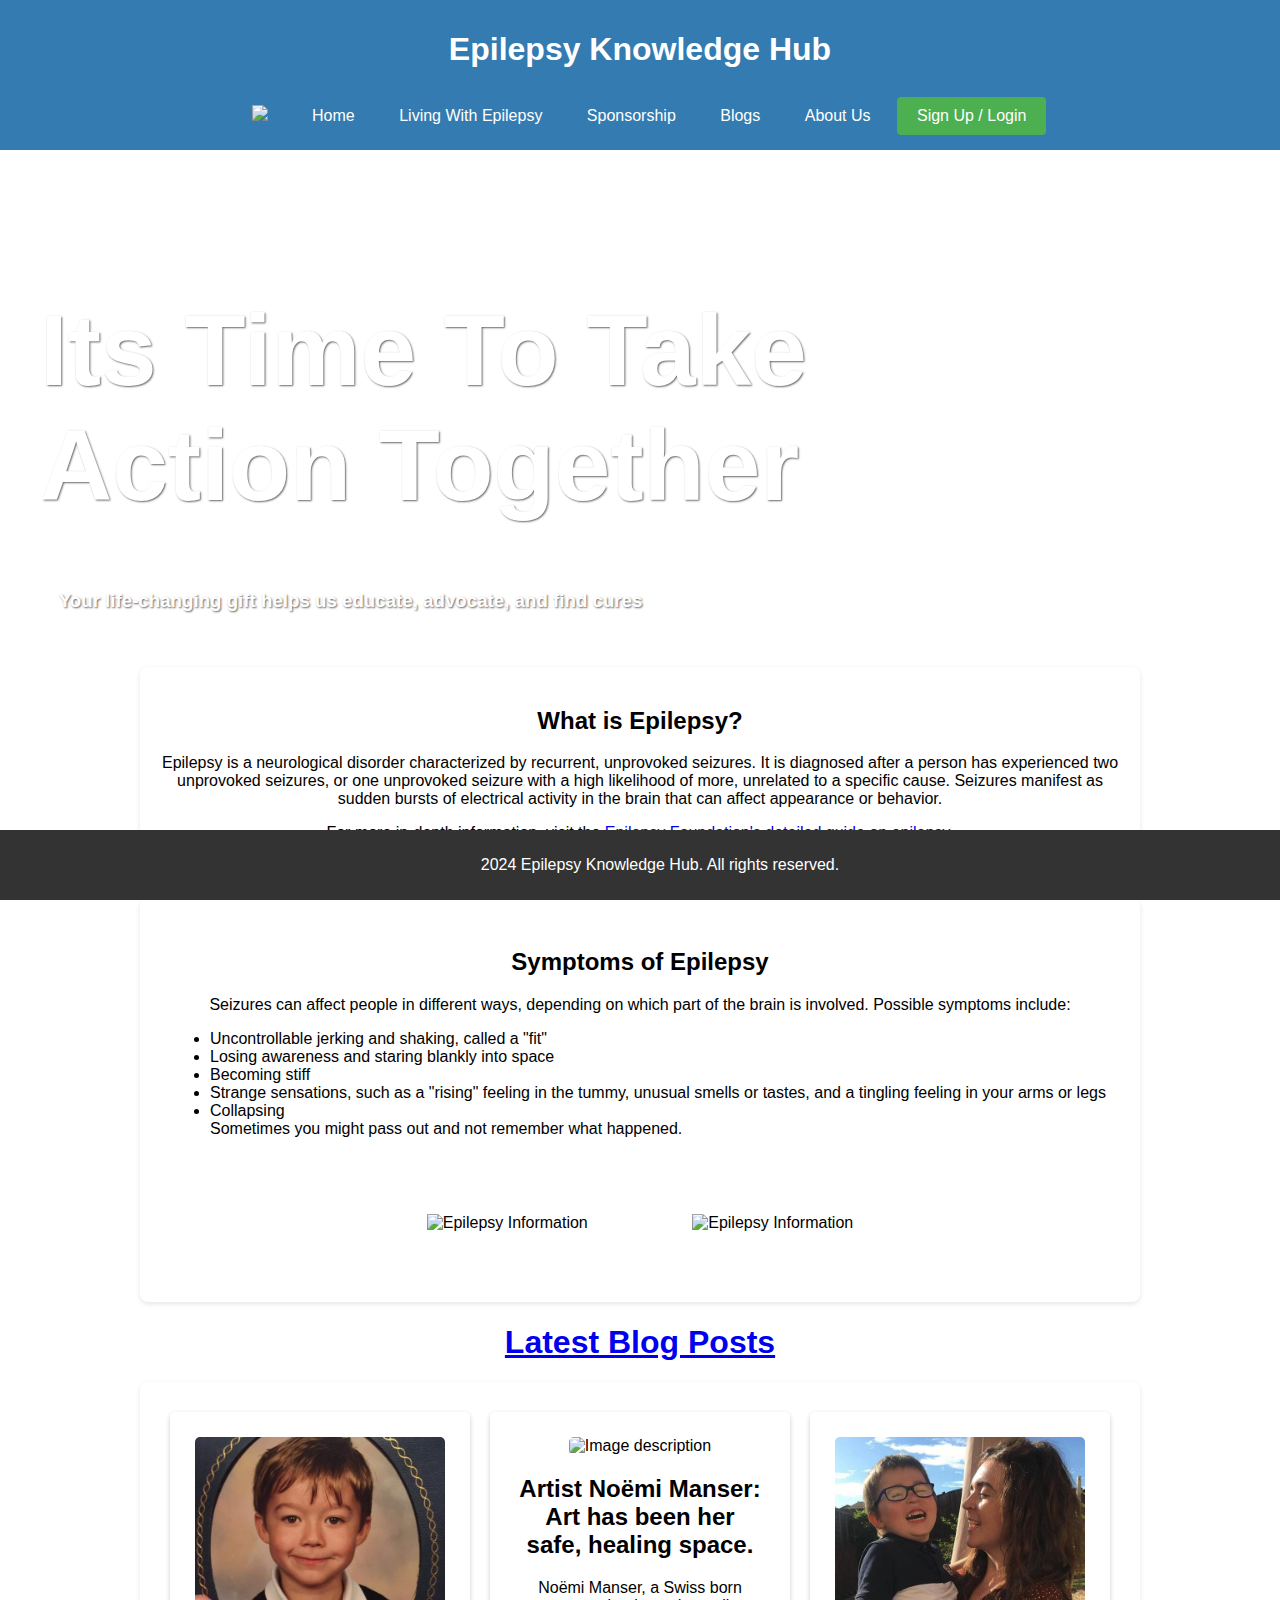
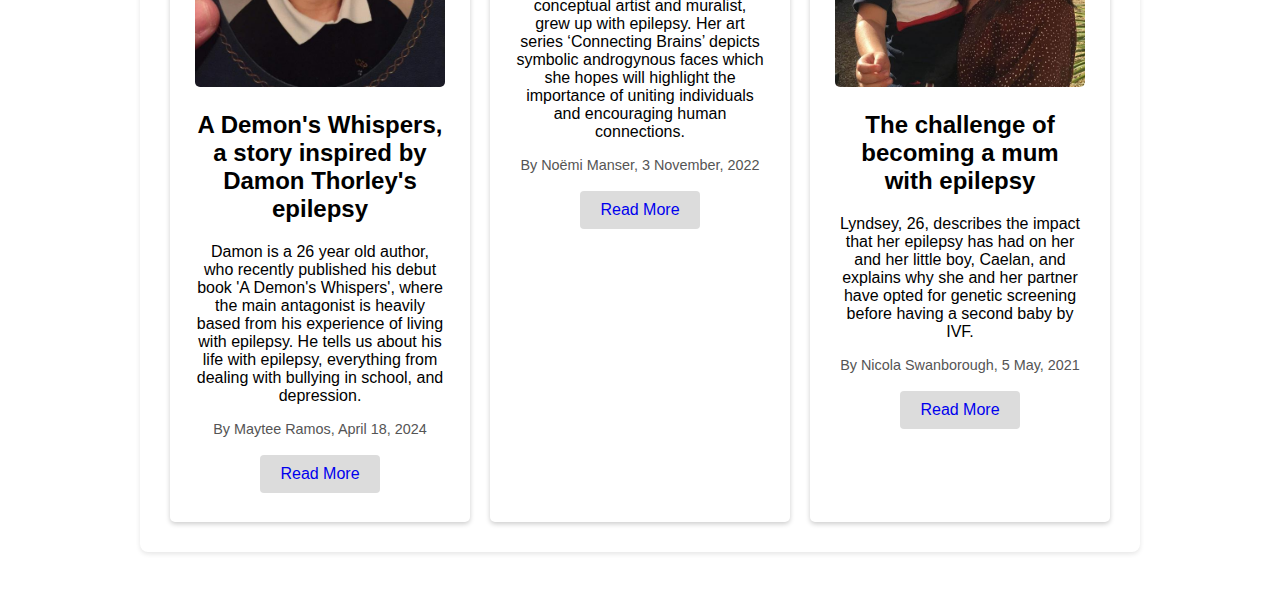
==== index.html @ 4c8acbc4 "Update index.html" ====
<!--Your HTML code here-->
<!DOCTYPE html>
<html lang="en">
<head>
    <meta charset="UTF-8">
    <meta name="viewport" content="width=device-width, initial-scale=1.0">
    <title>Epilepsy Knowledge Hub</title>
    <link rel="stylesheet" href="./css/main.css">
</head>
<body>
    <header>
        <h1>Epilepsy Knowledge Hub</h1>
        <nav>
            <div><a href="index.html"><img cls="img-logo" src="./img/logo.jpg" /></a></div>
            <div><a class="nav-link" href="index.html">Home</a></div>
            <div><a class="nav-link" href="epilepsy.html">Living With Epilepsy</a></div>
            <div><a class="nav-link" href="sponsor.html">Sponsorship</a></div>
            <div><a class="nav-link" href="blogs.html">Blogs</a></div>
            <div><a class="nav-link" href="about-us.html">About Us</a></div>
            <button id="modalBtn">Sign Up / Login</button>
        </nav>
    </header>
    <main>
        <div id="myModal" class="modal">
            <div class="modal-content">
                <span class="close">&times;</span>

                <form id="registerForm" style="display:none;">
                    <h2>Sign Up</h2>
                    <input type="text" placeholder="Name" name="name" required>
                    <input type="email" placeholder="Email" name="email" required>
                    <input type="password" placeholder="Password" name="password" required>
                    <input type="submit" value="Sign Up">
                </form>

                <form id="loginForm">
                    <h2>Login</h2>
                    <input type="email" placeholder="Email" name="email" required>
                    <input type="password" placeholder="Password" name="password" required>
                    <input type="submit" value="Login">
                </form>

                <p id="formToggle">Don't have an account? <a href="#" id="toggleLink">Sign up here</a></p>
            </div>

        </div>
        <div class="image-header">
            <br /><br />
            <h1 class="text-header">Its Time To Take&emsp;&emsp;&emsp; Action Together</h1>
            <h3> &emsp;Your life-changing gift helps us educate, advocate, and find cures</h3>
            <br />
            <br />
        </div>
        <section id="what-is-epilepsy" class="epilepsy-section">
            <h2>What is Epilepsy?</h2>
            <p>Epilepsy is a neurological disorder characterized by recurrent, unprovoked seizures. It is diagnosed after a person has experienced two unprovoked seizures, or one unprovoked seizure with a high likelihood of more, unrelated to a specific cause. Seizures manifest as sudden bursts of electrical activity in the brain that can affect appearance or behavior.</p>
            <p>For more in-depth information, visit the <a href="https://www.epilepsy.com/what-is-epilepsy">Epilepsy Foundation's detailed guide on epilepsy</a>.</p>
        </section>
        <section id="epilepsy-reports">
            <div class="content-wrapper">
                <div class="text-content">
                    <h2>Symptoms of Epilepsy</h2>
                    <p>
                        Seizures can affect people in different ways, depending on which part of the brain is involved.
                        Possible symptoms include:
                        <ul class="list-item">
                            <li>Uncontrollable jerking and shaking, called a "fit"</li>
                            <li>Losing awareness and staring blankly into space</li>
                            <li>Becoming stiff</li>
                            <li>Strange sensations, such as a "rising" feeling in the tummy, unusual smells or tastes, and a tingling feeling in your arms or legs</li>
                            <li>Collapsing</li>
                            Sometimes you might pass out and not remember what happened.
                        </ul>
                    </p>
                </div>
                <div class="index-image">
                    <img src="./img/index1.jpg" alt="Epilepsy Information" />
                    <img src="./img/index2.jpg" alt="Epilepsy Information" />
                </div>
            </div>
        </section>
        <h1><a href="blogs.html">Latest Blog Posts</a></h1>
        <section class="blog-posts">
            <article class="blog-post">
                <img src="./img/blog1.jpg" alt="Image description">
                <h2>A Demon's Whispers, a story inspired by Damon Thorley's epilepsy</h2>
                <p>Damon is a 26 year old author, who recently published his debut book 'A Demon's Whispers', where the main antagonist is heavily based from his experience of living with epilepsy. He tells us about his life with epilepsy, everything from dealing with bullying in school, and depression.</p>
                <p class="author">By Maytee Ramos, April 18, 2024</p>
                <button class="read-more"><a href="blog1.html"> Read More </a></button>
            </article>
            <article class="blog-post">
                <img src="./img/blog4.jpg" alt="Image description">
                <h2>Artist Noëmi Manser: Art has been her safe, healing space.</h2>
                <p>Noëmi Manser, a Swiss born conceptual artist and muralist, grew up with epilepsy. Her art series ‘Connecting Brains’ depicts symbolic androgynous faces which she hopes will highlight the importance of uniting individuals and encouraging human connections.</p>
                <p class="author">By Noëmi Manser, 3 November, 2022</p>
                <button class="read-more"><a href="#"> Read More </a></button>
            </article>
            <article class="blog-post">
                <img src="./img/blog3.jpg" alt="Image description">
                <h2>The challenge of becoming a mum with epilepsy</h2>
                <p>Lyndsey, 26, describes the impact that her epilepsy has had on her and her little boy, Caelan, and explains why she and her partner have opted for genetic screening before having a second baby by IVF.</p>
                <p class="author">By Nicola Swanborough, 5 May, 2021</p>
                <button class="read-more"><a href="#"> Read More </a></button>
            </article>
        </section>

    </main>
    <footer>
        <p>2024 Epilepsy Knowledge Hub. All rights reserved. </p>
    </footer>
    <script src="./js/main.js"></script>
</body>
</html>
---- css/main.css ----
/**
Sample css code
*/
/* Set height to 100% for body and html to enable the background image to cover the whole page: */
body,
html {
  height: 100%;
}

/*Set background image*/
.container {
  background-image: url('https://doc-10-ao-docs.googleusercontent.com/docs/securesc/ha0ro937gcuc7l7deffksulhg5h7mbp1/r085o9ungppbiokopob2sfbekae4uqbb/1537920000000/14802840322886517493/*/110cT8sl-pOiHGgj9yToPkAqAzrr-RNfb');
  height: 100%;
  background-position: center;
  background-size: cover;
}

/* Position text in the middle */
.middle {
  position: absolute;
  color: beige;
  top: 70%;
  left: 39%;
  text-align: center;
  font-size: 25px;
}

/*Set circle in unordered list*/
.middle ul {
  list-style-type: circle;
}

/*Set text inside li tag to left*/
.middle ul li {
  text-align: left !important;
}

/*Set text color for a tag inside middle class and ul>li element*/
.middle ul li a {
  color: beige;
}

/*Change text color and decoration for a tags inside middle class and ul>li element*/
.middle ul li a:hover {
  color: red;
  text-decoration: none;
}

body {
    font-family: Arial, sans-serif;
    margin: 0;
    padding: 0;
    background-image: url('background.jpg'); /* Adjust path as needed */
    background-size: cover;
    background-attachment: fixed;
}

header {
    background-color: rgba(0, 90, 156, 0.8);
    color: white;
    padding: 10px 20px;
    text-align: center;
}

nav div {
    list-style: none;
    text-align: center;
    padding: 0;
}

nav div {
    display: inline;
}

    nav div a {
        text-decoration: none;
        color: white; /* Default text color */
        padding: 15px 20px;
        display: inline-block;
    }

    nav div img {
        width: 30px;
    }

    nav div a:hover {
        color: #4CAF50; /* Color on hover */
    }

.active-nav-link {
    /* Add styles for the active state */
    background-color: #f4f4f4; /* Example background color */
    color: black; /* Example text color */
}



main {
    padding: 20px;
    text-align: center;
    background-color: rgba(255, 255, 255, 0.8);
    margin: 20px;
    border-radius: 8px;
}

.content-container {
    display: flex;
    justify-content: space-around;
    align-items: center;
    margin-top: 20px;
}

.text-content, .image-content {
    flex: 1;
    padding: 10px;
}

.image-header {
    background-image: url('home.jpg');
    background-size: cover;
    background-position: center;
    color: white;
    text-shadow: 1px 1px 2px rgba(0,0,0,0.6);
    text-align: left;
}

.text-header {
    font-size: 100px;
}

section {
    background-color: white;
    margin: auto;
    padding: 20px;
    width: 80%;
    border-radius: 8px;
    box-shadow: 0 2px 5px rgba(0,0,0,0.1);
}

footer {
    background-color: #333;
    color: white;
    text-align: center;
    padding: 10px 20px;
    position: fixed;
    bottom: 0;
    width: 100%;
}

.list-item {
    text-align: left
}

#modalBtn {
    background-color: #4CAF50;
}

button {
    border: none;
    color: white;
    padding: 10px 20px;
    text-align: center;
    text-decoration: none;
    display: inline-block;
    font-size: 16px;
    margin: 4px 2px;
    cursor: pointer;
    border-radius: 5px;
}

.content-wrapper {
    justify-content: center;
    align-items: flex-start;
    gap: 20px;
}

.index-image img {
    width: 100%;
    max-width: 450px;
    padding: 50px;
}

.image-content {
    max-width: 1100px;
}

.blog-posts {
    display: flex;
}

.blog-post {
    background-color: white;
    margin: 10px;
    padding: 25px;
    width: 300px;
    box-shadow: 0 2px 5px rgba(0,0,0,0.2);
    border-radius: 5px;
}

    .blog-post img {
        width: 100%;
        height: auto;
        border-radius: 5px;
    }

.author {
    color: #555;
    font-size: 0.9em;
    margin-top: 10px;
}

article {
    background-color: white;
    padding: 15px;
    margin-bottom: 20px;
    border-radius: 5px;
    box-shadow: 0 2px 5px rgba(0,0,0,0.2);
}

.story-section img {
    max-width: 50%;
    height: auto;
    border-radius: 5px;
    margin-top: 20px;
}

section {
    margin-bottom: 20px;
}


/*register*/
/* Modal (background) */
.modal {
    display: none;
    position: fixed;
    z-index: 1;
    left: 0;
    top: 0;
    width: 100%;
    height: 100%;
    overflow: auto;
    background-color: rgb(0,0,0);
    background-color: rgba(0,0,0,0.4);
}

/* Modal Content/Box */
.modal-content {
    background-color: #fefefe;
    margin: 15% auto;
    padding: 20px;
    border: 1px solid #888;
    width: 80%;
}

/* The Close Button */
.close {
    color: #aaa;
    float: right;
    font-size: 28px;
    font-weight: bold;
}

    .close:hover,
    .close:focus {
        color: black;
        text-decoration: none;
        cursor: pointer;
    }

/* Add styles for form fields and submit button */
input[type=text], input[type=email], input[type=password] {
    width: 100%;
    padding: 12px 20px;
    margin: 8px 0;
    display: inline-block;
    border: 1px solid #ccc;
    box-sizing: border-box;
}

input[type=submit] {
    background-color: #4CAF50;
    color: white;
    padding: 14px 20px;
    margin: 8px 0;
    border: none;
    cursor: pointer;
    width: 100%;
}

    input[type=submit]:hover {
        opacity: 0.8;
    }

/*sponsor*/
#aca-coverage img {
    width: inherit;
}


/* blogs comments*/
#comments-section {
    padding: 20px;
    background-color: #f9f9f9;
    border-radius: 8px;
}

#comments-list {
    list-style-type: none;
    padding: 0;
}

    #comments-list li {
        background-color: white;
        margin: 8px 0;
        padding: 10px;
        border-radius: 4px;
        border: 1px solid #ccc;
    }

#add-comment-form {
    margin-top: 20px;
}

input, textarea {
    width: 100%;
    padding: 8px;
    margin-top: 5px;
    box-sizing: border-box; /* Includes padding and border in the element's total width and height */
}

button {
    padding: 10px 20px;
    background-color: gainsboro;
    color: white;
    border: none;
    border-radius: 4px;
    cursor: pointer;
}

    button a {
        text-decoration: none;
    }

    button:hover {
        background-color: darkgray;
    }


.edit-btn, .delete-btn {
    margin-left: 10px;
    padding: 5px 10px;
    border: none;
    border-radius: 5px;
    cursor: pointer;
}

.edit-btn {
    background-color: #4CAF50; /* Green background for edit */
    color: white;
}

    .edit-btn:hover {
        background-color: #45a049; /* Darker green on hover */
    }

.delete-btn {
    background-color: #f44336; /* Red background for delete */
    color: white;
}

    .delete-btn:hover {
        background-color: #d32f2f; /* Darker red on hover */
    }


/* Tablet styles (Devices with width from 768px to 1023px) */
@media (max-width: 1023px) {
    .modal-content {
        width: 70%; /* Slightly smaller modal on tablets */
    }

    .main-content {
        grid-template-columns: repeat(2, 1fr); /* Fewer columns on tablets */
    }

    .footer {
        flex-direction: column;
    }

    .blog-posts {
        display: block;
        padding: 0px;
        width: fit-content;
    }
}
/* Mobile styles (Devices with width up to 767px) */
@media (max-width: 767px) {


    .text-header {
        font-size: 55px;
    }

    .index-image img {
        padding: 0px;
    }

    h3 {
        text-align: center;
    }

    .blog-posts {
        display: block;
        padding: 0px;
        width: fit-content;
    }

    main {
        padding: 0;
        margin: 0;
    }

    .content-container {
        display: block;
        justify-content: space-around;
        align-items: center;
        margin-top: 20px;
    }
}
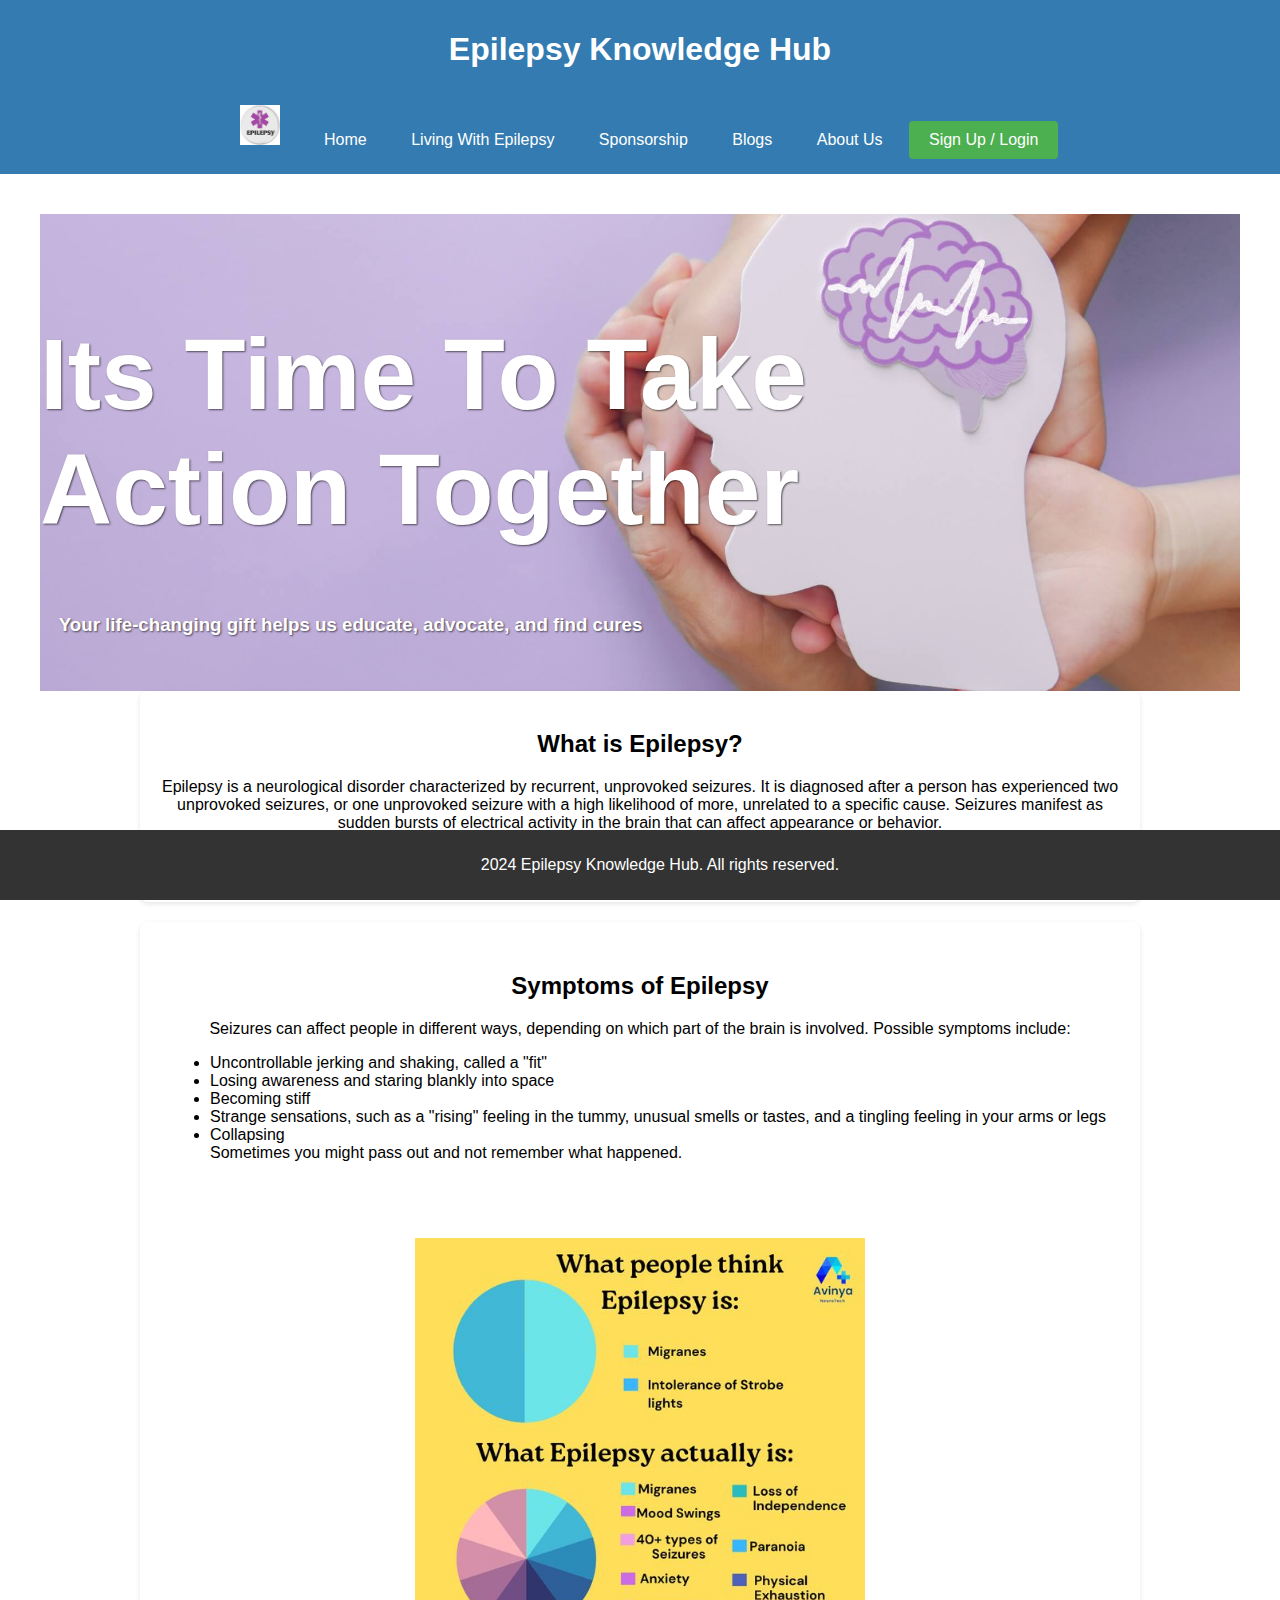
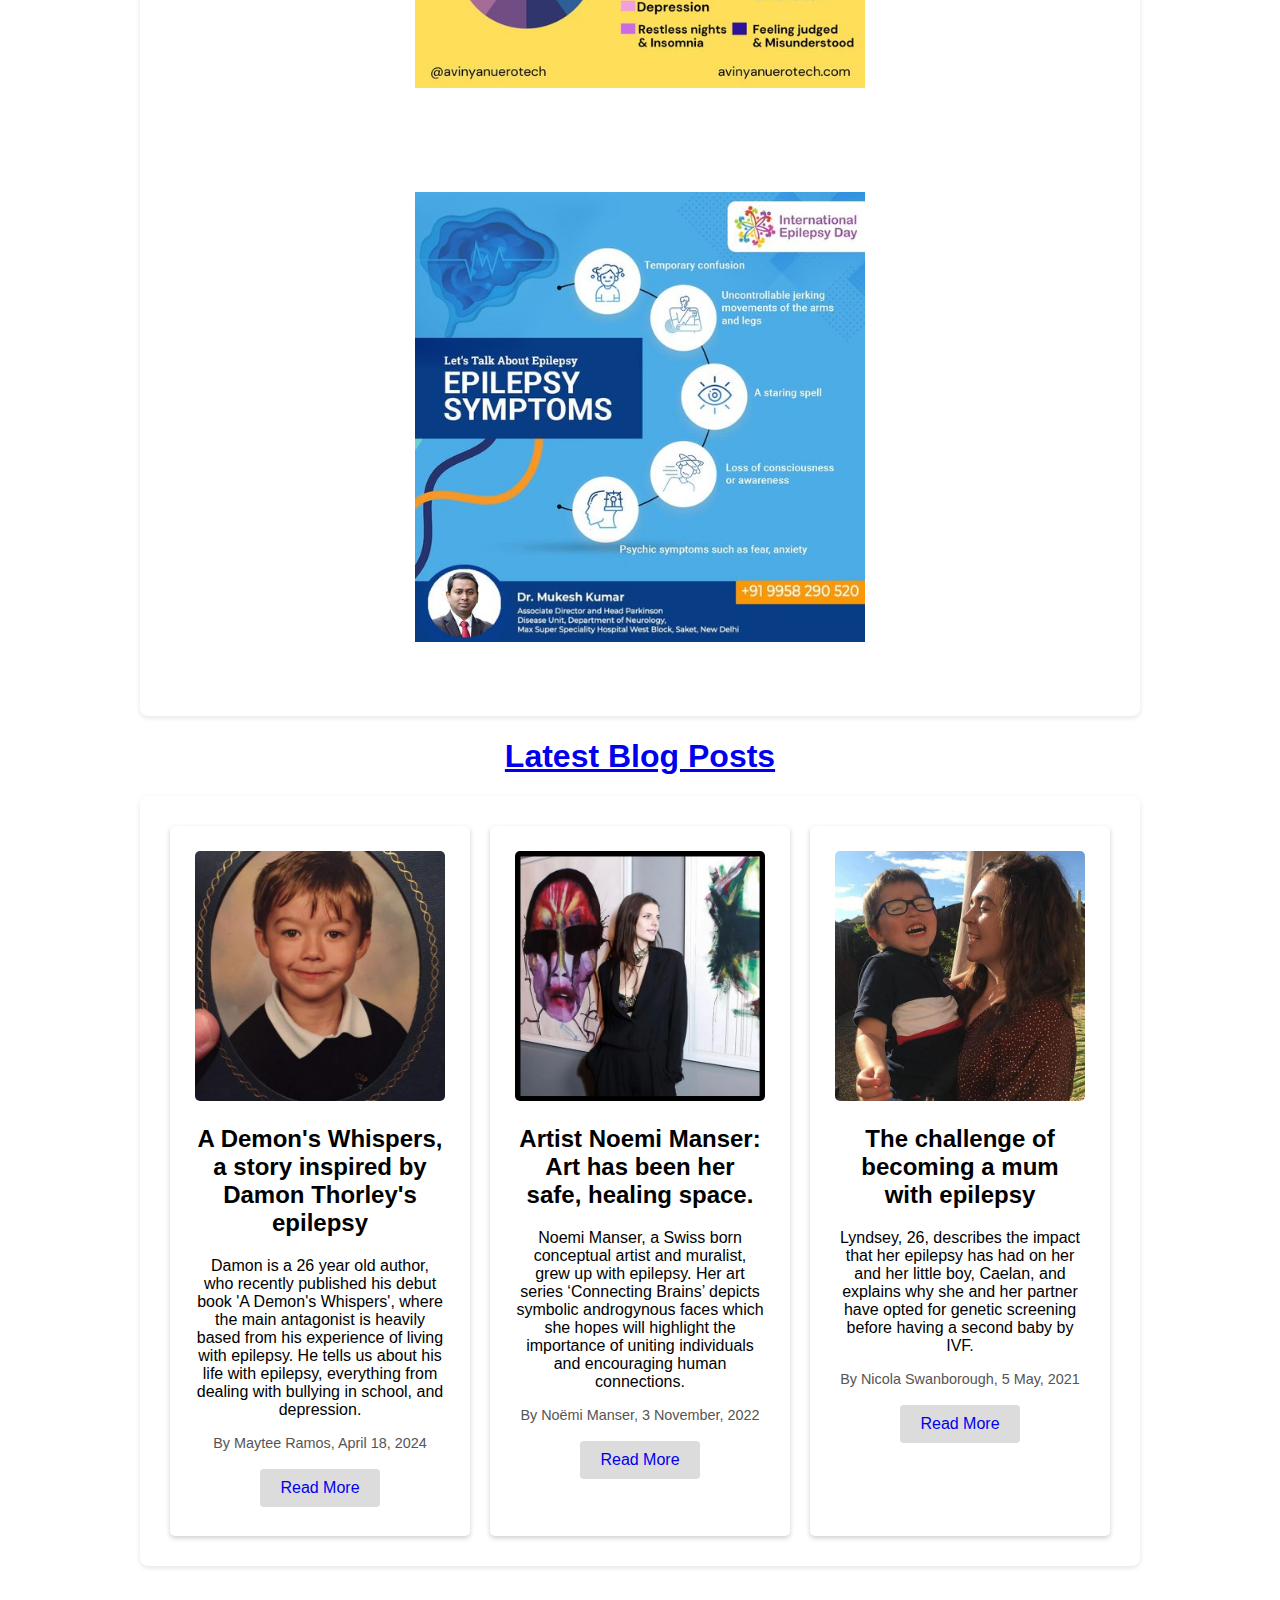
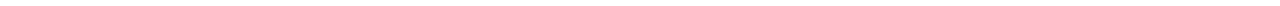
==== commit 78a30c67: "Update index.html" ====
--- a/index.html
+++ b/index.html
@@ -90,8 +90,8 @@
             </article>
             <article class="blog-post">
                 <img src="./img/blog4.jpg" alt="Image description">
-                <h2>Artist Noëmi Manser: Art has been her safe, healing space.</h2>
-                <p>Noëmi Manser, a Swiss born conceptual artist and muralist, grew up with epilepsy. Her art series ‘Connecting Brains’ depicts symbolic androgynous faces which she hopes will highlight the importance of uniting individuals and encouraging human connections.</p>
+                <h2>Artist Noemi Manser: Art has been her safe, healing space.</h2>
+                <p>Noemi Manser, a Swiss born conceptual artist and muralist, grew up with epilepsy. Her art series ‘Connecting Brains’ depicts symbolic androgynous faces which she hopes will highlight the importance of uniting individuals and encouraging human connections.</p>
                 <p class="author">By Noëmi Manser, 3 November, 2022</p>
                 <button class="read-more"><a href="#"> Read More </a></button>
             </article>
--- a/css/main.css
+++ b/css/main.css
@@ -80,7 +80,7 @@
     }
 
     nav div img {
-        width: 30px;
+        width: 40px;
     }
 
     nav div a:hover {
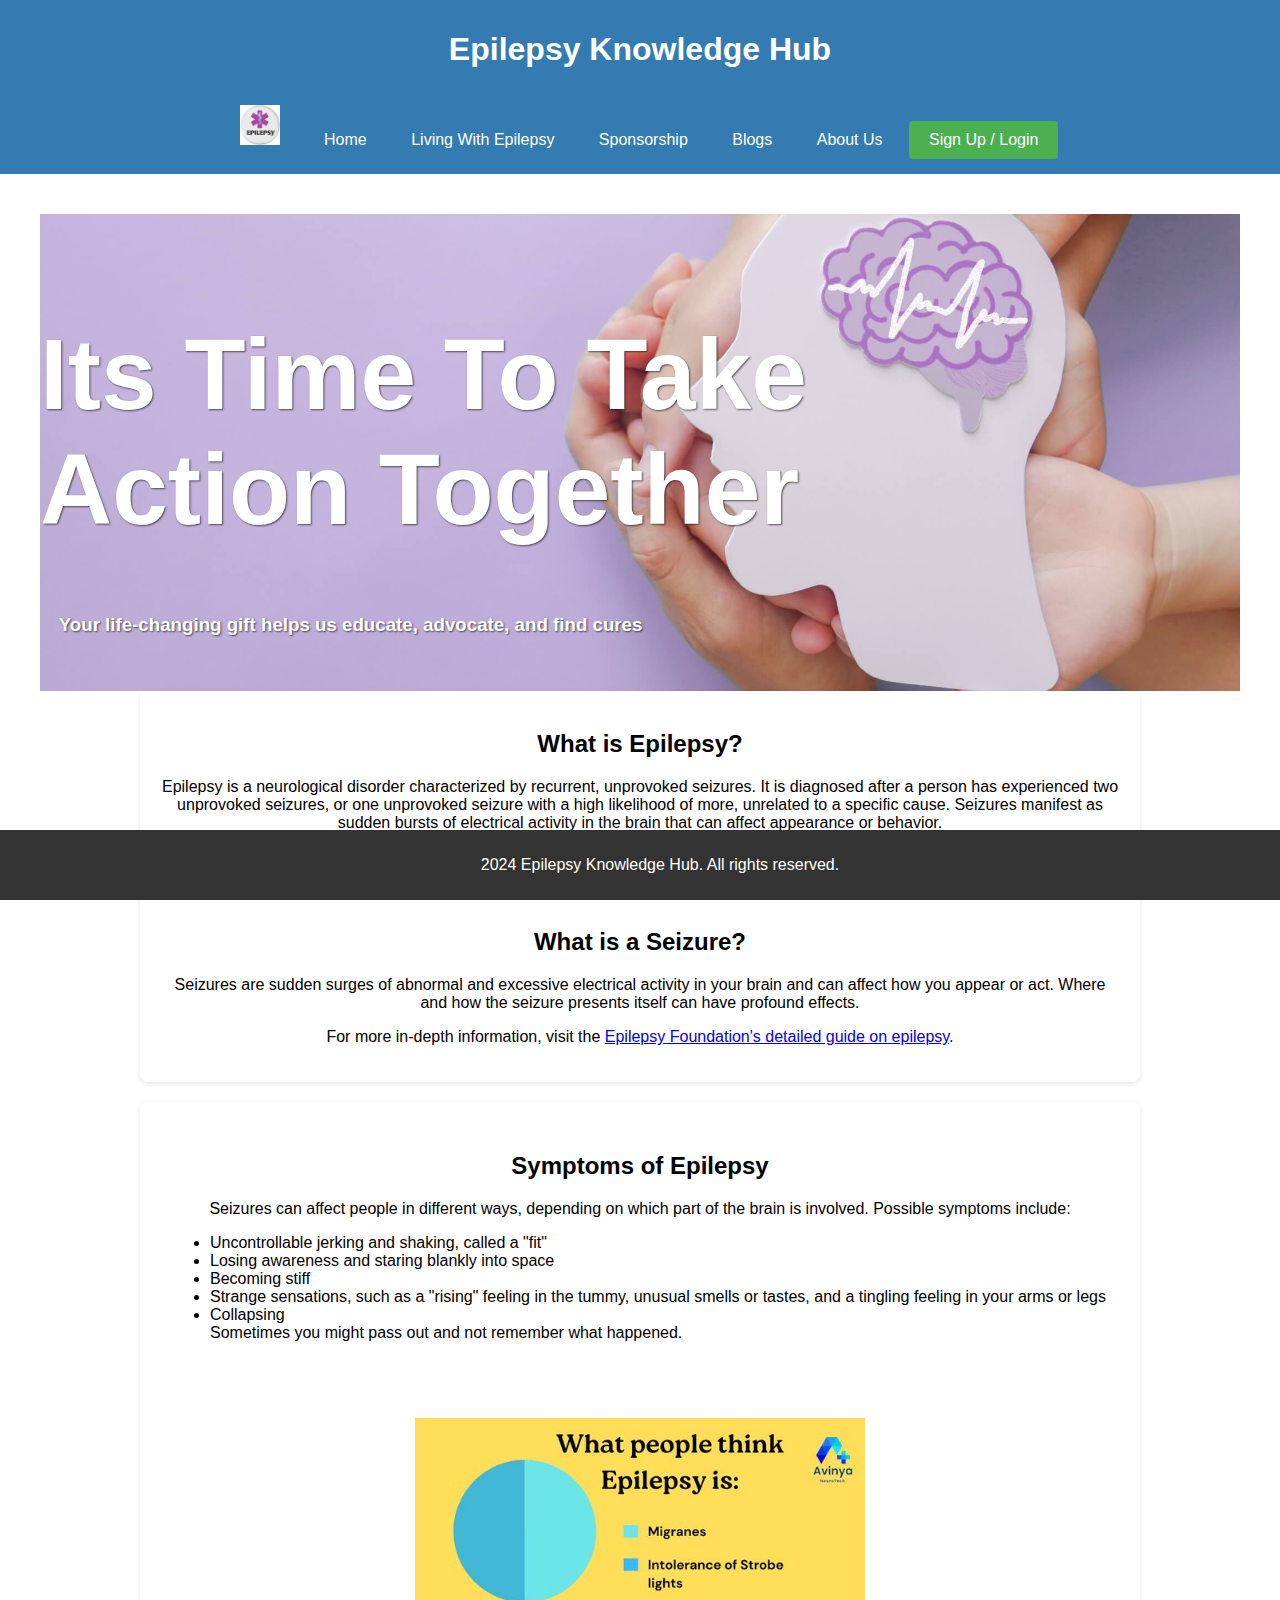
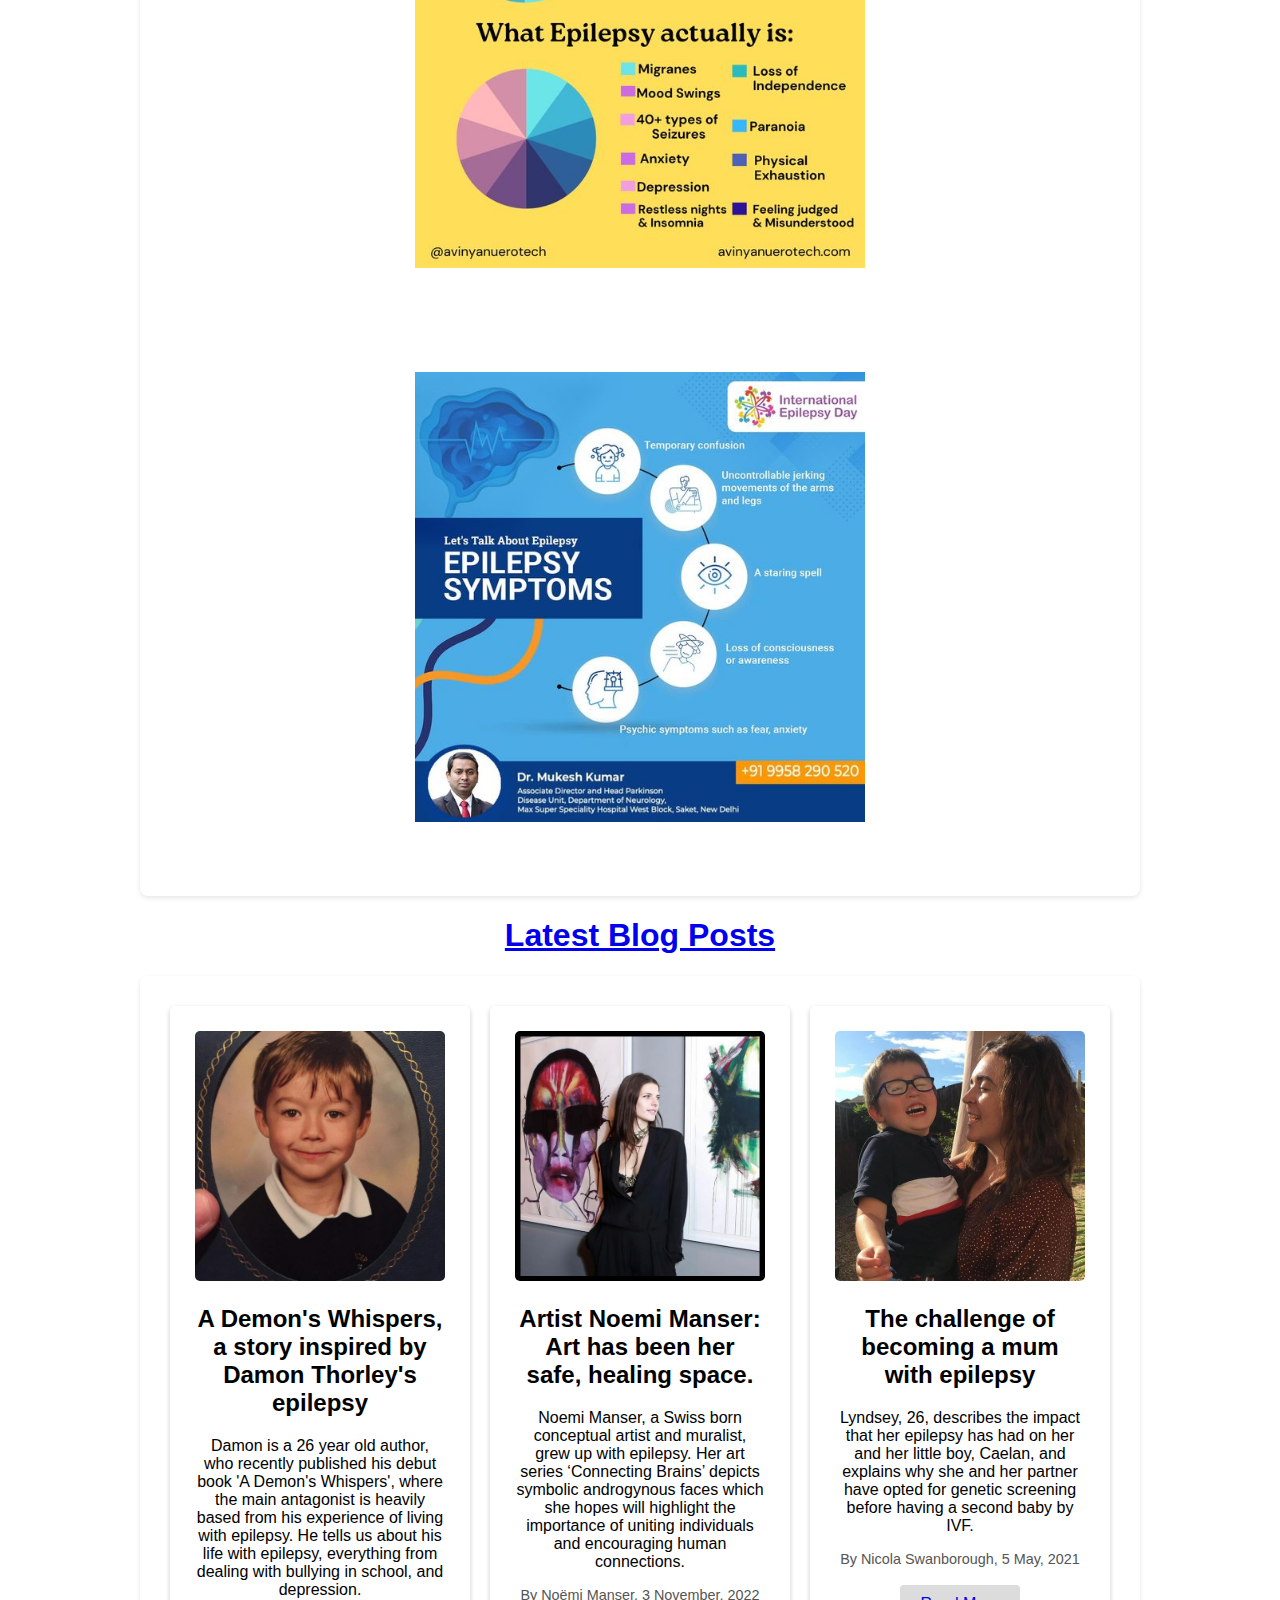
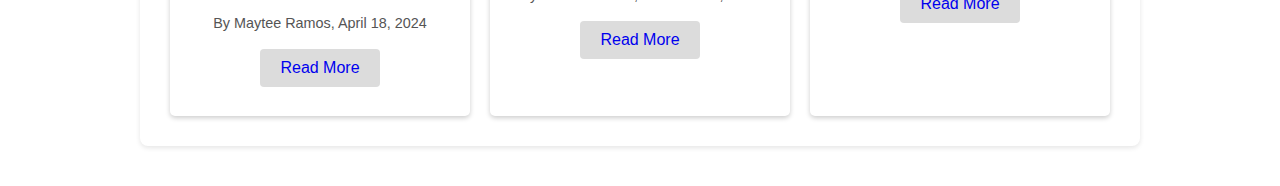
==== commit 6564970e: "Update index.html" ====
--- a/index.html
+++ b/index.html
@@ -53,8 +53,16 @@
         </div>
         <section id="what-is-epilepsy" class="epilepsy-section">
             <h2>What is Epilepsy?</h2>
-            <p>Epilepsy is a neurological disorder characterized by recurrent, unprovoked seizures. It is diagnosed after a person has experienced two unprovoked seizures, or one unprovoked seizure with a high likelihood of more, unrelated to a specific cause. Seizures manifest as sudden bursts of electrical activity in the brain that can affect appearance or behavior.</p>
-            <p>For more in-depth information, visit the <a href="https://www.epilepsy.com/what-is-epilepsy">Epilepsy Foundation's detailed guide on epilepsy</a>.</p>
+            <p>Epilepsy is a neurological disorder characterized by recurrent, unprovoked seizures. It is diagnosed after a person has 
+                experienced two unprovoked seizures, or one unprovoked seizure with a high likelihood of more, unrelated to a specific 
+                cause. Seizures manifest as sudden bursts of electrical activity in the brain that can affect appearance or behavior.</p>
+        </section>
+         <section id="what-is-epilepsy" class="epilepsy-section">
+            <h2>What is a Seizure?</h2>
+            <p>Seizures are sudden surges of abnormal and excessive electrical activity in your brain and can affect how you appear or act.
+                Where and how the seizure presents itself can have profound effects.</p>
+            <p>For more in-depth information, visit the <a href="https://www.epilepsy.com/what-is-epilepsy">Epilepsy Foundation's 
+                detailed guide on epilepsy</a>.</p>
         </section>
         <section id="epilepsy-reports">
             <div class="content-wrapper">
@@ -67,7 +75,8 @@
                             <li>Uncontrollable jerking and shaking, called a "fit"</li>
                             <li>Losing awareness and staring blankly into space</li>
                             <li>Becoming stiff</li>
-                            <li>Strange sensations, such as a "rising" feeling in the tummy, unusual smells or tastes, and a tingling feeling in your arms or legs</li>
+                            <li>Strange sensations, such as a "rising" feeling in the tummy, unusual smells or tastes, and a tingling
+                                feeling in your arms or legs</li>
                             <li>Collapsing</li>
                             Sometimes you might pass out and not remember what happened.
                         </ul>
@@ -84,21 +93,26 @@
             <article class="blog-post">
                 <img src="./img/blog1.jpg" alt="Image description">
                 <h2>A Demon's Whispers, a story inspired by Damon Thorley's epilepsy</h2>
-                <p>Damon is a 26 year old author, who recently published his debut book 'A Demon's Whispers', where the main antagonist is heavily based from his experience of living with epilepsy. He tells us about his life with epilepsy, everything from dealing with bullying in school, and depression.</p>
+                <p>Damon is a 26 year old author, who recently published his debut book 'A Demon's Whispers', where the main antagonist 
+                    is heavily based from his experience of living with epilepsy. He tells us about his life with epilepsy, everything
+                    from dealing with bullying in school, and depression.</p>
                 <p class="author">By Maytee Ramos, April 18, 2024</p>
                 <button class="read-more"><a href="blog1.html"> Read More </a></button>
             </article>
             <article class="blog-post">
                 <img src="./img/blog4.jpg" alt="Image description">
                 <h2>Artist Noemi Manser: Art has been her safe, healing space.</h2>
-                <p>Noemi Manser, a Swiss born conceptual artist and muralist, grew up with epilepsy. Her art series ‘Connecting Brains’ depicts symbolic androgynous faces which she hopes will highlight the importance of uniting individuals and encouraging human connections.</p>
+                <p>Noemi Manser, a Swiss born conceptual artist and muralist, grew up with epilepsy. Her art series ‘Connecting Brains’ 
+                    depicts symbolic androgynous faces which she hopes will highlight the importance of uniting individuals and encouraging
+                    human connections.</p>
                 <p class="author">By Noëmi Manser, 3 November, 2022</p>
                 <button class="read-more"><a href="#"> Read More </a></button>
             </article>
             <article class="blog-post">
                 <img src="./img/blog3.jpg" alt="Image description">
                 <h2>The challenge of becoming a mum with epilepsy</h2>
-                <p>Lyndsey, 26, describes the impact that her epilepsy has had on her and her little boy, Caelan, and explains why she and her partner have opted for genetic screening before having a second baby by IVF.</p>
+                <p>Lyndsey, 26, describes the impact that her epilepsy has had on her and her little boy, Caelan, and explains why she and
+                    her partner have opted for genetic screening before having a second baby by IVF.</p>
                 <p class="author">By Nicola Swanborough, 5 May, 2021</p>
                 <button class="read-more"><a href="#"> Read More </a></button>
             </article>
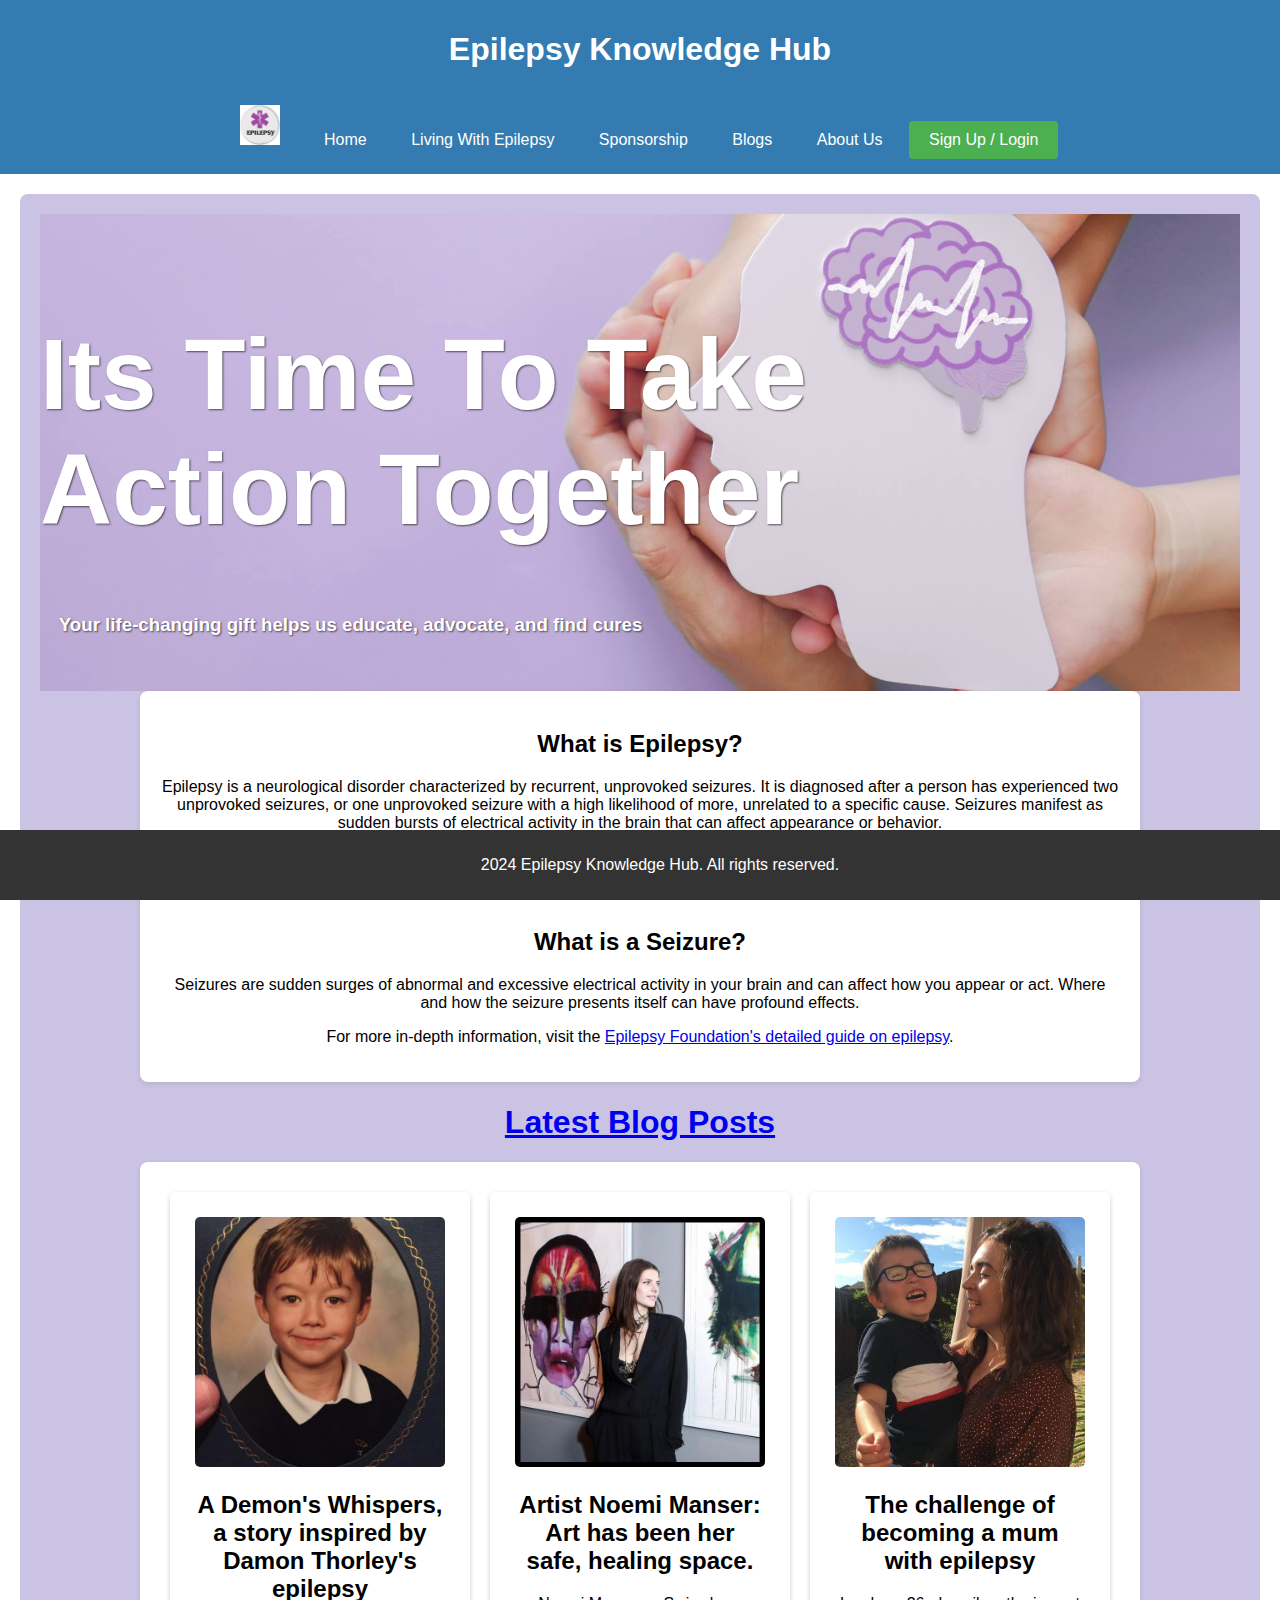
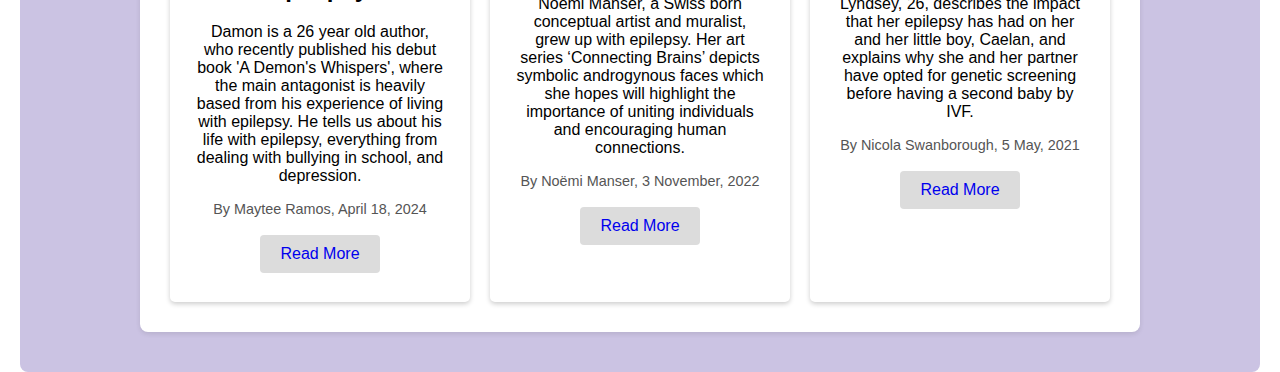
==== commit 21ba784d: "Update index.html1" ====
--- a/index.html
+++ b/index.html
@@ -64,29 +64,7 @@
             <p>For more in-depth information, visit the <a href="https://www.epilepsy.com/what-is-epilepsy">Epilepsy Foundation's 
                 detailed guide on epilepsy</a>.</p>
         </section>
-        <section id="epilepsy-reports">
-            <div class="content-wrapper">
-                <div class="text-content">
-                    <h2>Symptoms of Epilepsy</h2>
-                    <p>
-                        Seizures can affect people in different ways, depending on which part of the brain is involved.
-                        Possible symptoms include:
-                        <ul class="list-item">
-                            <li>Uncontrollable jerking and shaking, called a "fit"</li>
-                            <li>Losing awareness and staring blankly into space</li>
-                            <li>Becoming stiff</li>
-                            <li>Strange sensations, such as a "rising" feeling in the tummy, unusual smells or tastes, and a tingling
-                                feeling in your arms or legs</li>
-                            <li>Collapsing</li>
-                            Sometimes you might pass out and not remember what happened.
-                        </ul>
-                    </p>
-                </div>
-                <div class="index-image">
-                    <img src="./img/index1.jpg" alt="Epilepsy Information" />
-                    <img src="./img/index2.jpg" alt="Epilepsy Information" />
-                </div>
-            </div>
+
         </section>
         <h1><a href="blogs.html">Latest Blog Posts</a></h1>
         <section class="blog-posts">
--- a/css/main.css
+++ b/css/main.css
@@ -98,7 +98,7 @@
 main {
     padding: 20px;
     text-align: center;
-    background-color: rgba(255, 255, 255, 0.8);
+    background-color: #CBC3E3;
     margin: 20px;
     border-radius: 8px;
 }
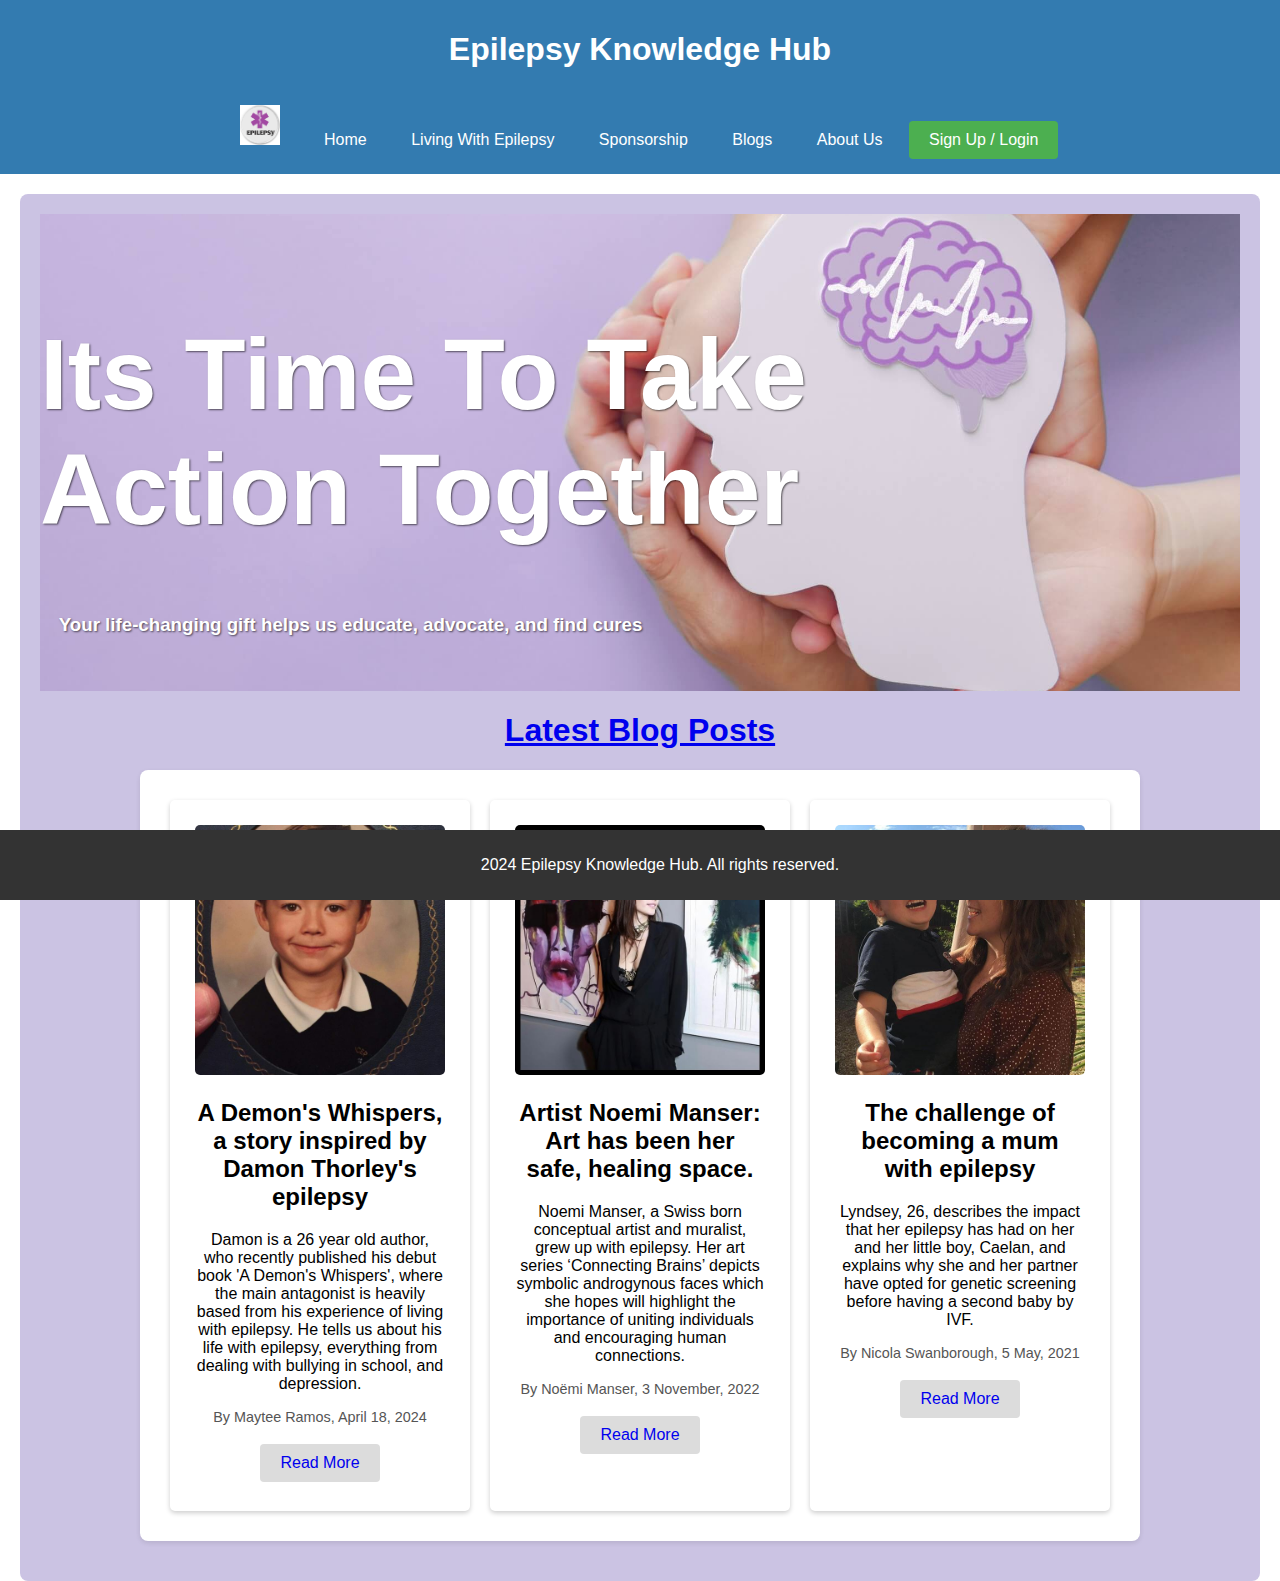
==== commit dc738ac7: "Update index.html" ====
--- a/index.html
+++ b/index.html
@@ -51,19 +51,7 @@
             <br />
             <br />
         </div>
-        <section id="what-is-epilepsy" class="epilepsy-section">
-            <h2>What is Epilepsy?</h2>
-            <p>Epilepsy is a neurological disorder characterized by recurrent, unprovoked seizures. It is diagnosed after a person has 
-                experienced two unprovoked seizures, or one unprovoked seizure with a high likelihood of more, unrelated to a specific 
-                cause. Seizures manifest as sudden bursts of electrical activity in the brain that can affect appearance or behavior.</p>
-        </section>
-         <section id="what-is-epilepsy" class="epilepsy-section">
-            <h2>What is a Seizure?</h2>
-            <p>Seizures are sudden surges of abnormal and excessive electrical activity in your brain and can affect how you appear or act.
-                Where and how the seizure presents itself can have profound effects.</p>
-            <p>For more in-depth information, visit the <a href="https://www.epilepsy.com/what-is-epilepsy">Epilepsy Foundation's 
-                detailed guide on epilepsy</a>.</p>
-        </section>
+    
 
         </section>
         <h1><a href="blogs.html">Latest Blog Posts</a></h1>
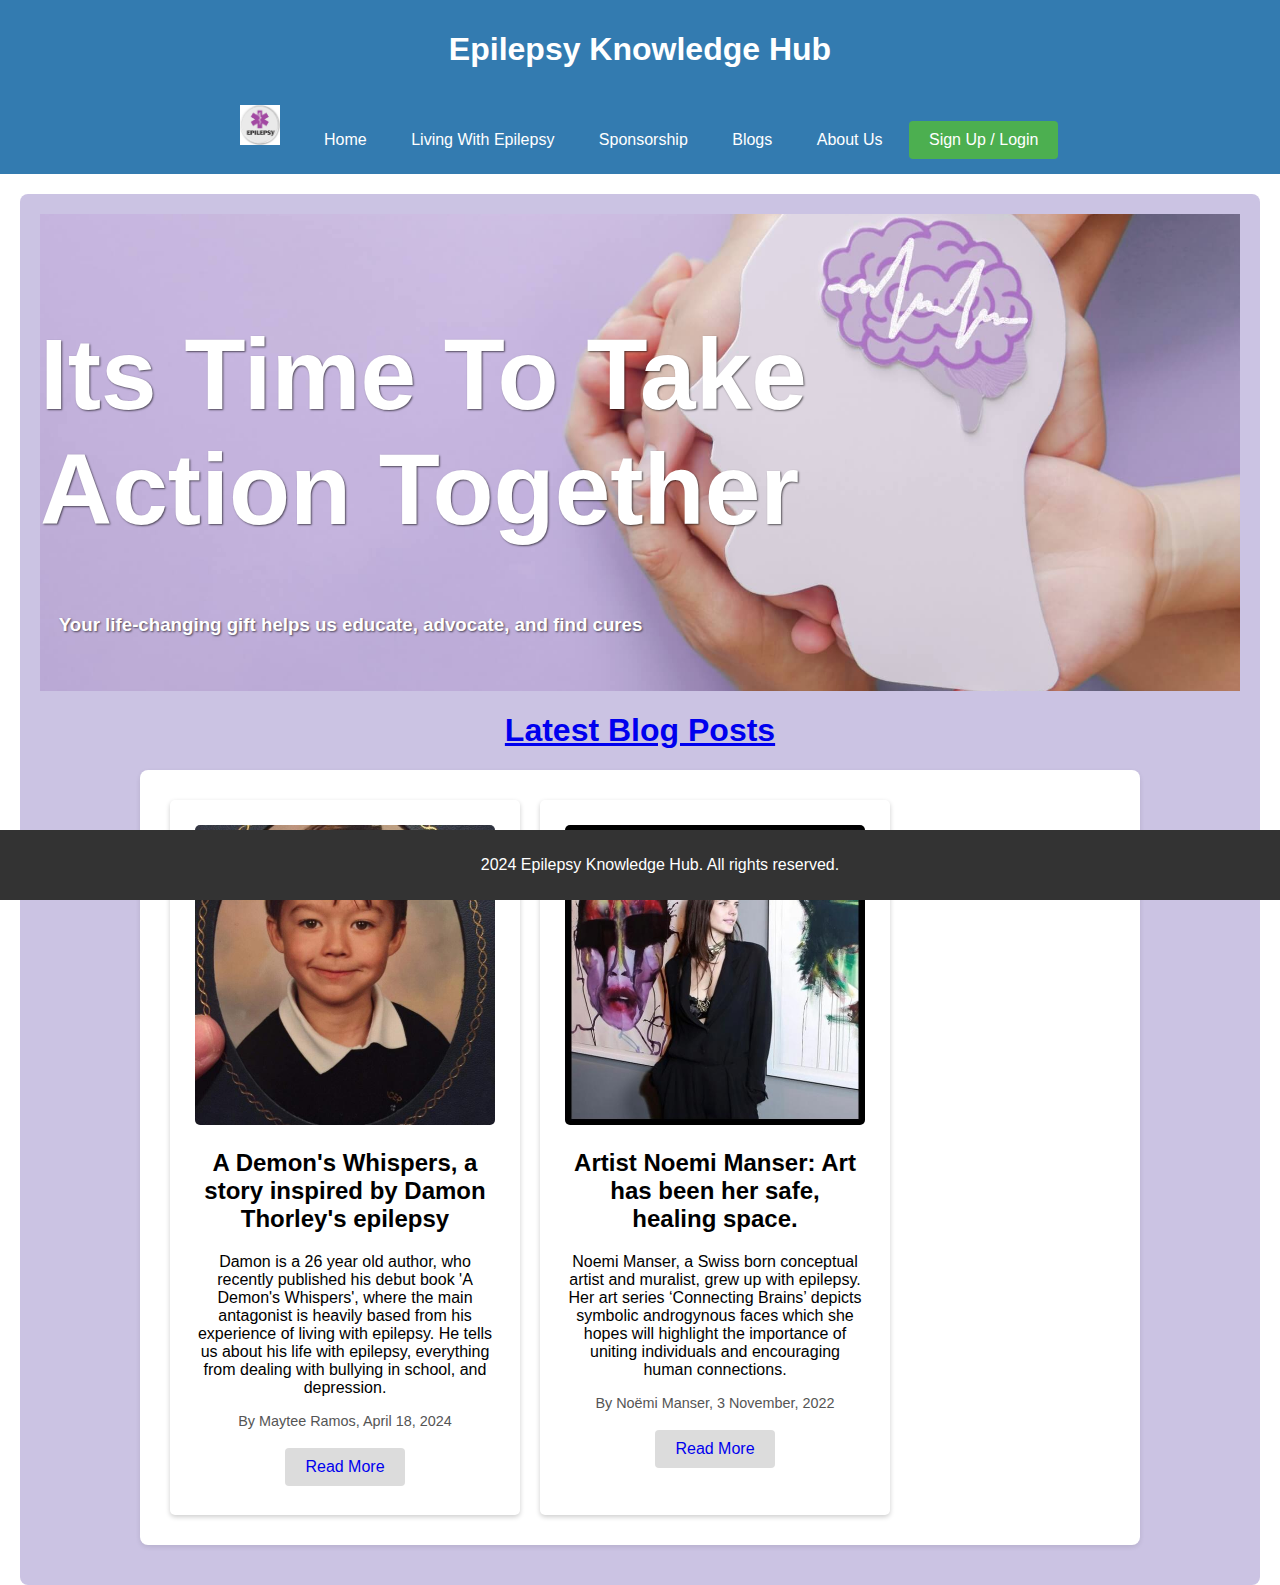
==== commit 3088a3e5: "Update index.html" ====
--- a/index.html
+++ b/index.html
@@ -74,14 +74,7 @@
                 <p class="author">By Noëmi Manser, 3 November, 2022</p>
                 <button class="read-more"><a href="#"> Read More </a></button>
             </article>
-            <article class="blog-post">
-                <img src="./img/blog3.jpg" alt="Image description">
-                <h2>The challenge of becoming a mum with epilepsy</h2>
-                <p>Lyndsey, 26, describes the impact that her epilepsy has had on her and her little boy, Caelan, and explains why she and
-                    her partner have opted for genetic screening before having a second baby by IVF.</p>
-                <p class="author">By Nicola Swanborough, 5 May, 2021</p>
-                <button class="read-more"><a href="#"> Read More </a></button>
-            </article>
+
         </section>
 
     </main>
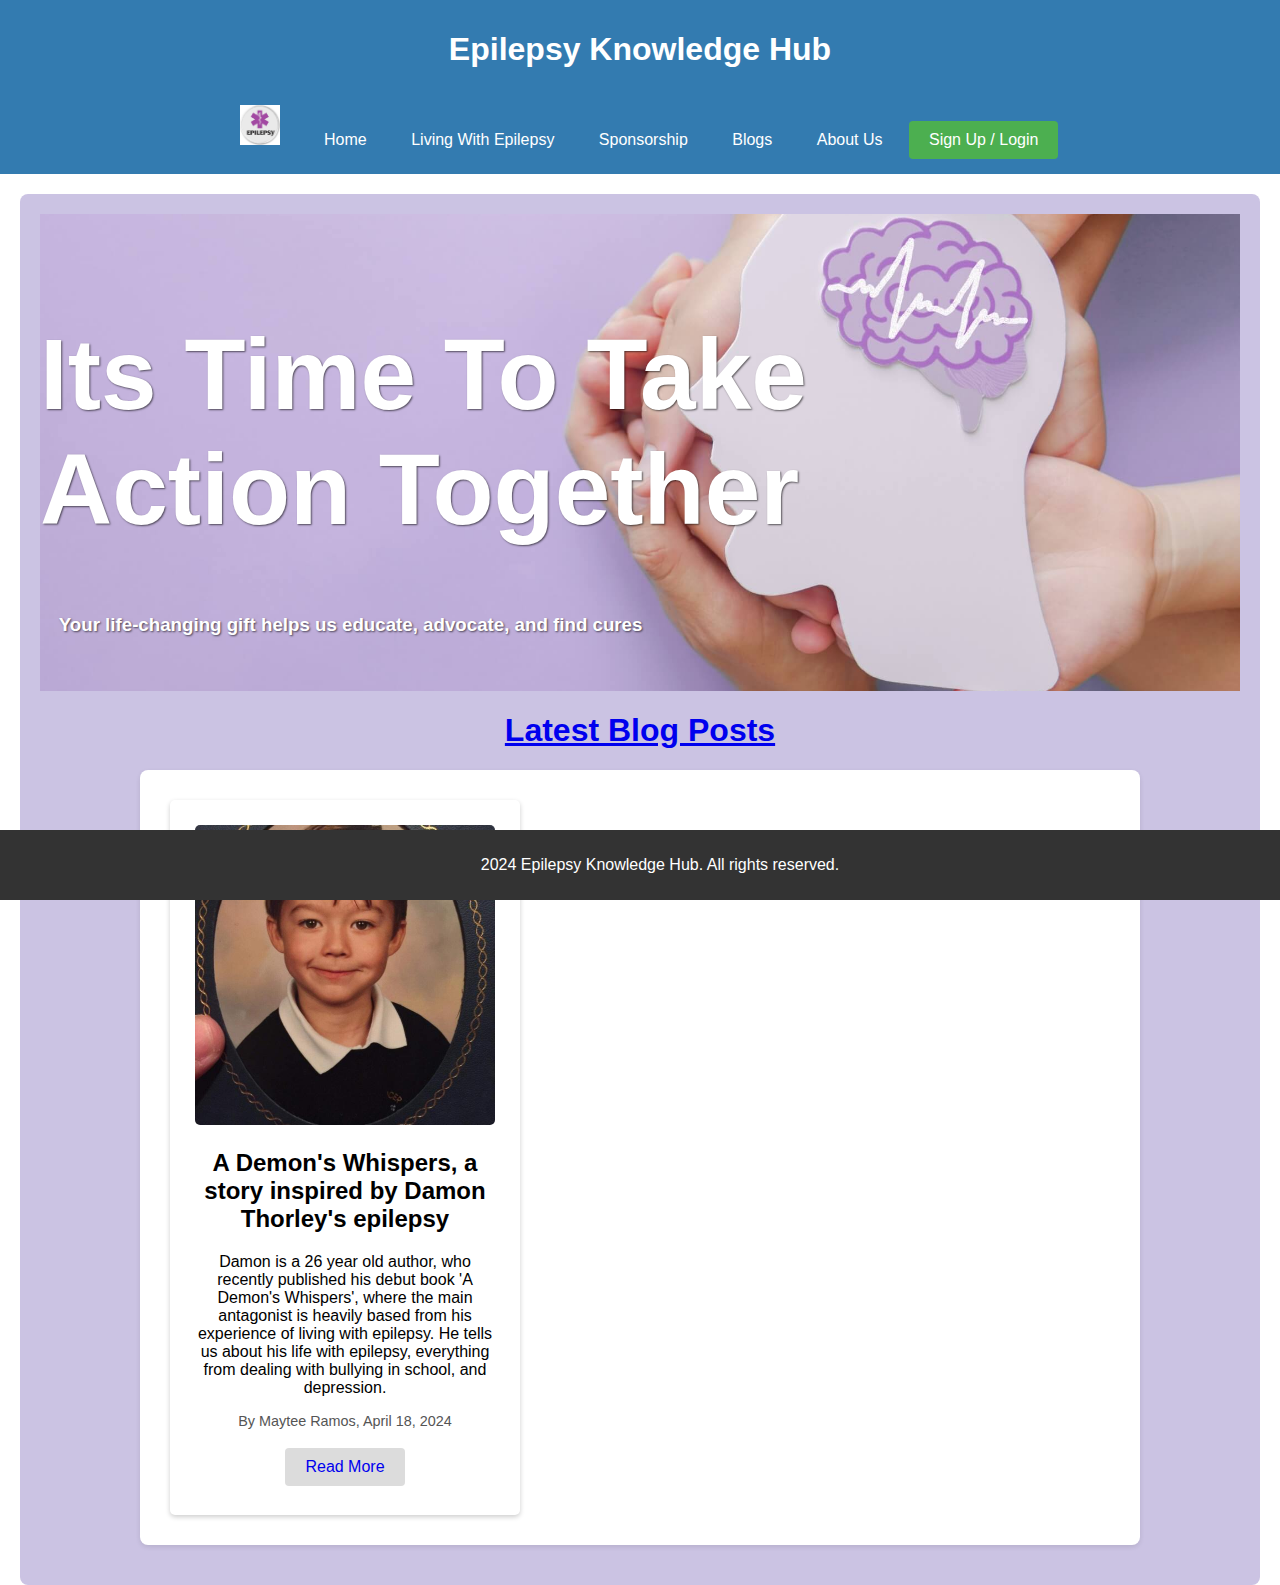
==== commit 6b3b82bb: "Update index.html" ====
--- a/index.html
+++ b/index.html
@@ -65,15 +65,7 @@
                 <p class="author">By Maytee Ramos, April 18, 2024</p>
                 <button class="read-more"><a href="blog1.html"> Read More </a></button>
             </article>
-            <article class="blog-post">
-                <img src="./img/blog4.jpg" alt="Image description">
-                <h2>Artist Noemi Manser: Art has been her safe, healing space.</h2>
-                <p>Noemi Manser, a Swiss born conceptual artist and muralist, grew up with epilepsy. Her art series ‘Connecting Brains’ 
-                    depicts symbolic androgynous faces which she hopes will highlight the importance of uniting individuals and encouraging
-                    human connections.</p>
-                <p class="author">By Noëmi Manser, 3 November, 2022</p>
-                <button class="read-more"><a href="#"> Read More </a></button>
-            </article>
+
 
         </section>
 
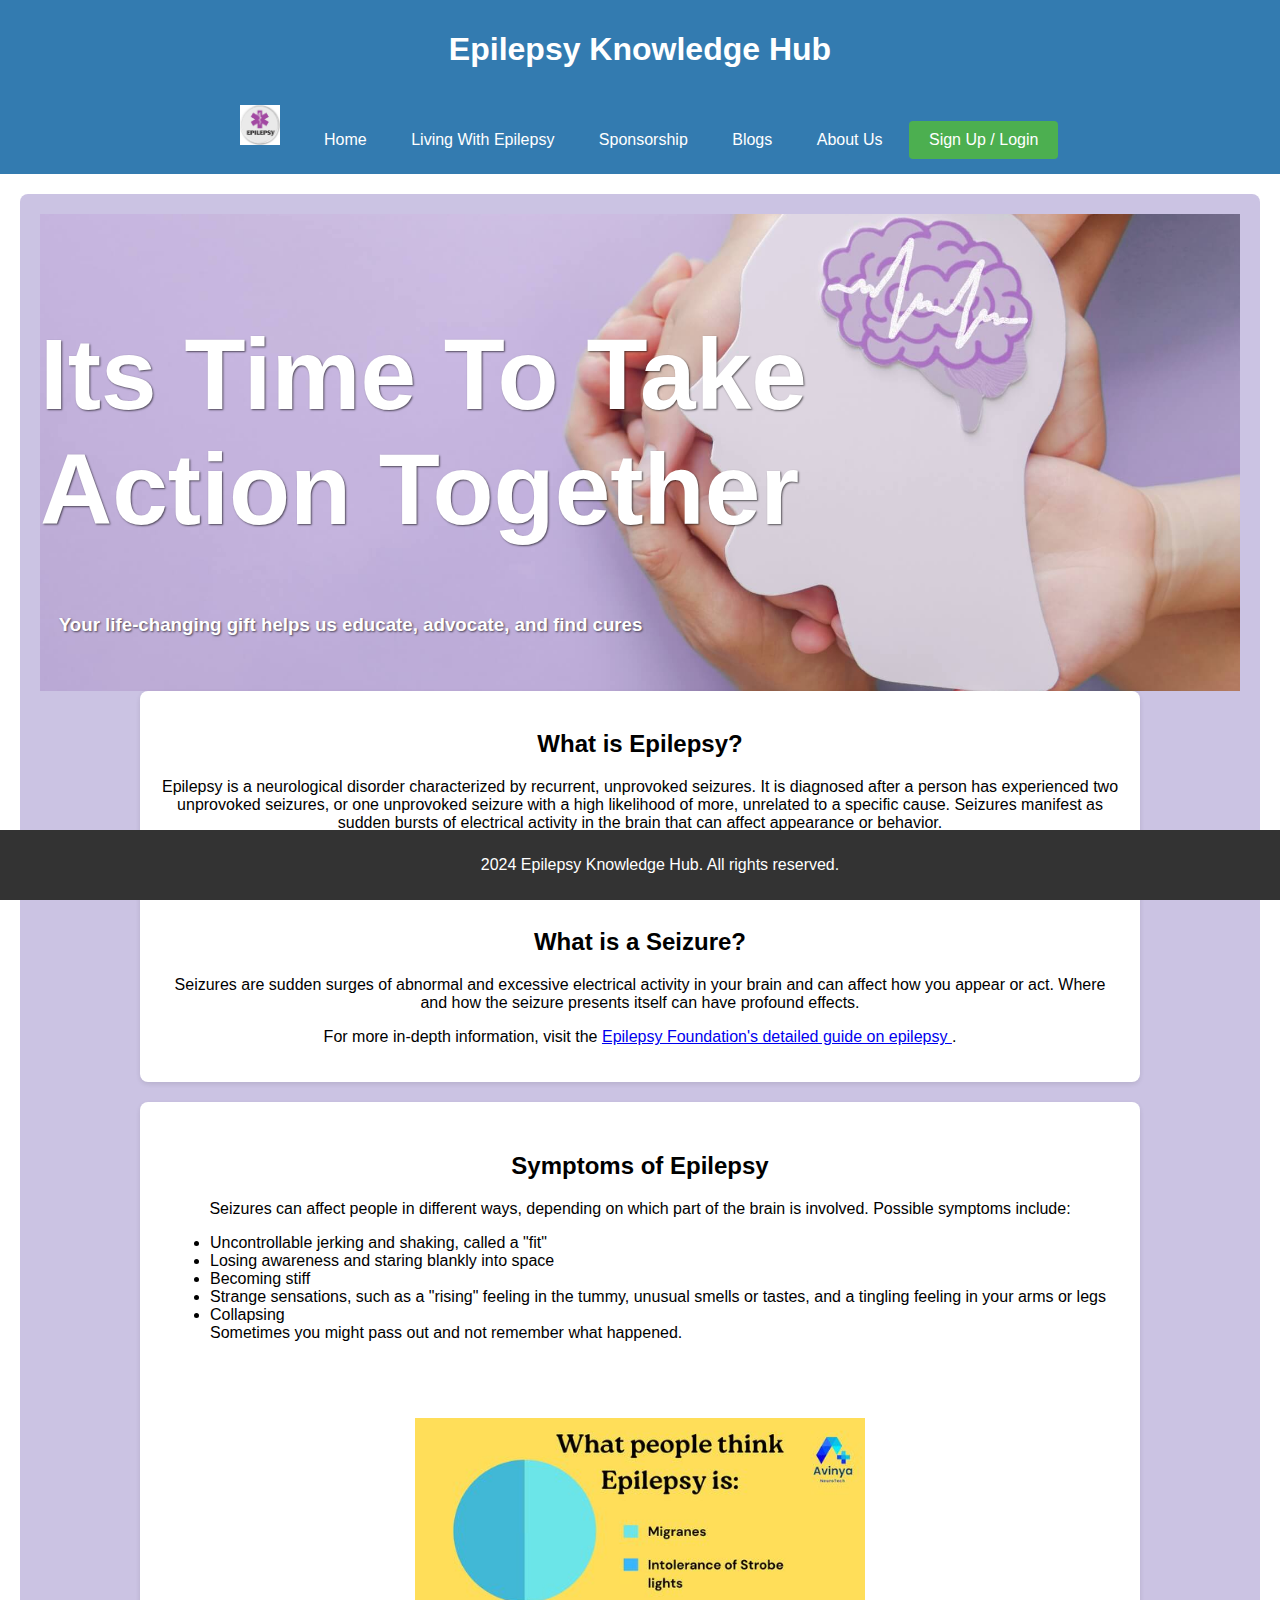
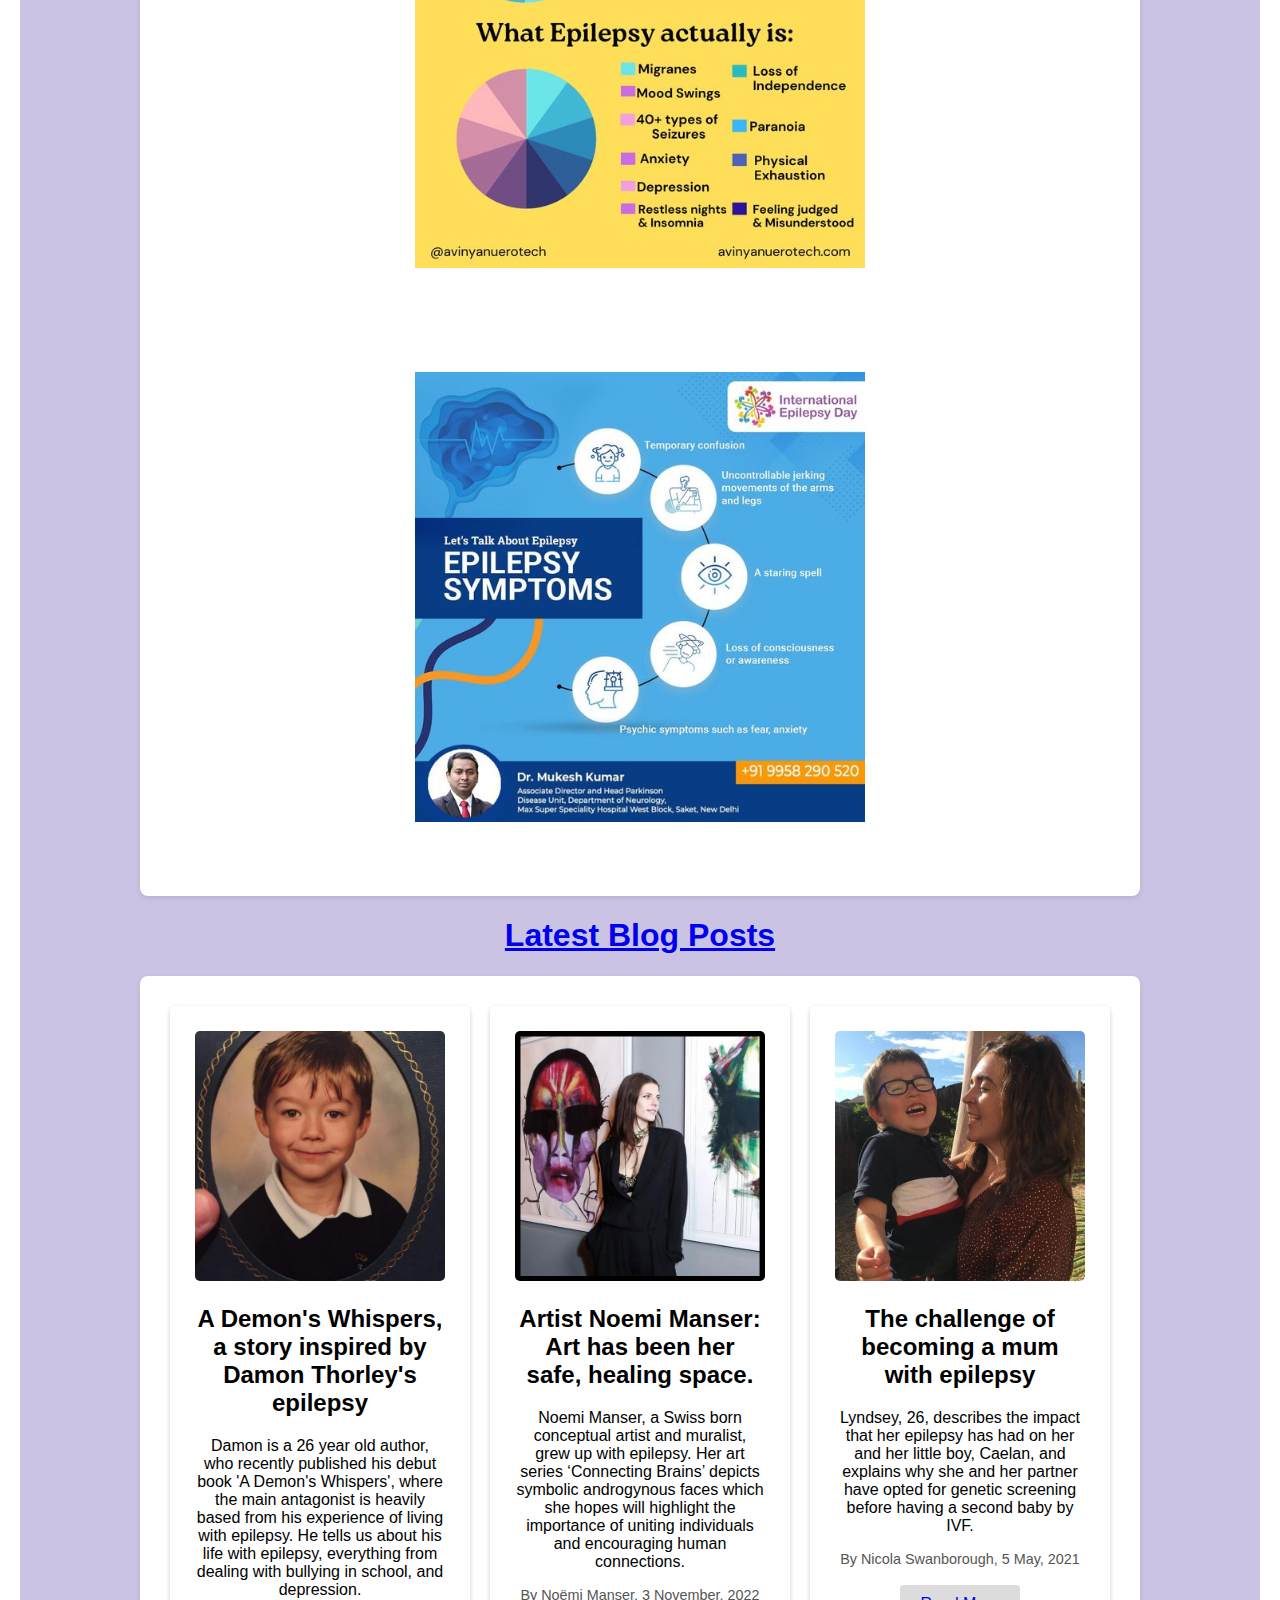
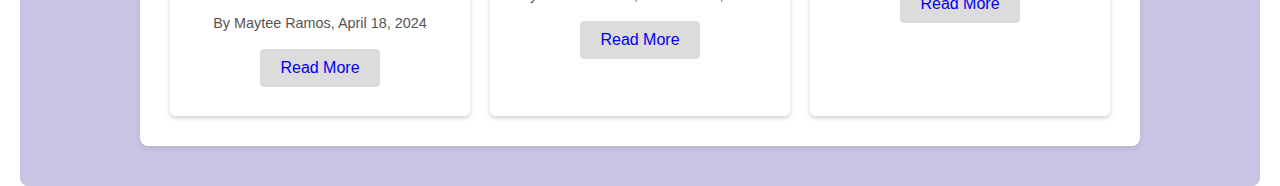
==== commit aa44c13e: "Update index.html" ====
--- a/index.html
+++ b/index.html
@@ -51,22 +51,87 @@
             <br />
             <br />
         </div>
-    
-
+        <section id="what-is-epilepsy" class="epilepsy-section">
+            <h2>What is Epilepsy?</h2>
+            <p>
+                Epilepsy is a neurological disorder characterized by recurrent, unprovoked seizures. It is diagnosed after a person has
+                experienced two unprovoked seizures, or one unprovoked seizure with a high likelihood of more, unrelated to a specific
+                cause. Seizures manifest as sudden bursts of electrical activity in the brain that can affect appearance or behavior.
+            </p>
+        </section>
+        <section id="what-is-epilepsy" class="epilepsy-section">
+            <h2>What is a Seizure?</h2>
+            <p>
+                Seizures are sudden surges of abnormal and excessive electrical activity in your brain and can affect how you appear or act.
+                Where and how the seizure presents itself can have profound effects.
+            </p>
+            <p>
+                For more in-depth information, visit the <a href="https://www.epilepsy.com/what-is-epilepsy">
+                    Epilepsy Foundation's
+                    detailed guide on epilepsy
+                </a>.
+            </p>
+        </section>
+        <section id="epilepsy-reports">
+            <div class="content-wrapper">
+                <div class="text-content">
+                    <h2>Symptoms of Epilepsy</h2>
+                    <p>
+                        Seizures can affect people in different ways, depending on which part of the brain is involved.
+                        Possible symptoms include:
+                        <ul class="list-item">
+                            <li>Uncontrollable jerking and shaking, called a "fit"</li>
+                            <li>Losing awareness and staring blankly into space</li>
+                            <li>Becoming stiff</li>
+                            <li>
+                                Strange sensations, such as a "rising" feeling in the tummy, unusual smells or tastes, and a tingling
+                                feeling in your arms or legs
+                            </li>
+                            <li>Collapsing</li>
+                            Sometimes you might pass out and not remember what happened.
+                        </ul>
+                    </p>
+                </div>
+                <div class="index-image">
+                    <img src="./img/index1.jpg" alt="Epilepsy Information" />
+                    <img src="./img/index2.jpg" alt="Epilepsy Information" />
+                </div>
+            </div>
         </section>
         <h1><a href="blogs.html">Latest Blog Posts</a></h1>
         <section class="blog-posts">
             <article class="blog-post">
                 <img src="./img/blog1.jpg" alt="Image description">
                 <h2>A Demon's Whispers, a story inspired by Damon Thorley's epilepsy</h2>
-                <p>Damon is a 26 year old author, who recently published his debut book 'A Demon's Whispers', where the main antagonist 
+                <p>
+                    Damon is a 26 year old author, who recently published his debut book 'A Demon's Whispers', where the main antagonist
                     is heavily based from his experience of living with epilepsy. He tells us about his life with epilepsy, everything
-                    from dealing with bullying in school, and depression.</p>
+                    from dealing with bullying in school, and depression.
+                </p>
                 <p class="author">By Maytee Ramos, April 18, 2024</p>
                 <button class="read-more"><a href="blog1.html"> Read More </a></button>
             </article>
-
-
+            <article class="blog-post">
+                <img src="./img/blog4.jpg" alt="Image description">
+                <h2>Artist Noemi Manser: Art has been her safe, healing space.</h2>
+                <p>
+                    Noemi Manser, a Swiss born conceptual artist and muralist, grew up with epilepsy. Her art series ‘Connecting Brains’
+                    depicts symbolic androgynous faces which she hopes will highlight the importance of uniting individuals and encouraging
+                    human connections.
+                </p>
+                <p class="author">By Noëmi Manser, 3 November, 2022</p>
+                <button class="read-more"><a href="#"> Read More </a></button>
+            </article>
+            <article class="blog-post">
+                <img src="./img/blog3.jpg" alt="Image description">
+                <h2>The challenge of becoming a mum with epilepsy</h2>
+                <p>
+                    Lyndsey, 26, describes the impact that her epilepsy has had on her and her little boy, Caelan, and explains why she and
+                    her partner have opted for genetic screening before having a second baby by IVF.
+                </p>
+                <p class="author">By Nicola Swanborough, 5 May, 2021</p>
+                <button class="read-more"><a href="#"> Read More </a></button>
+            </article>
         </section>
 
     </main>
